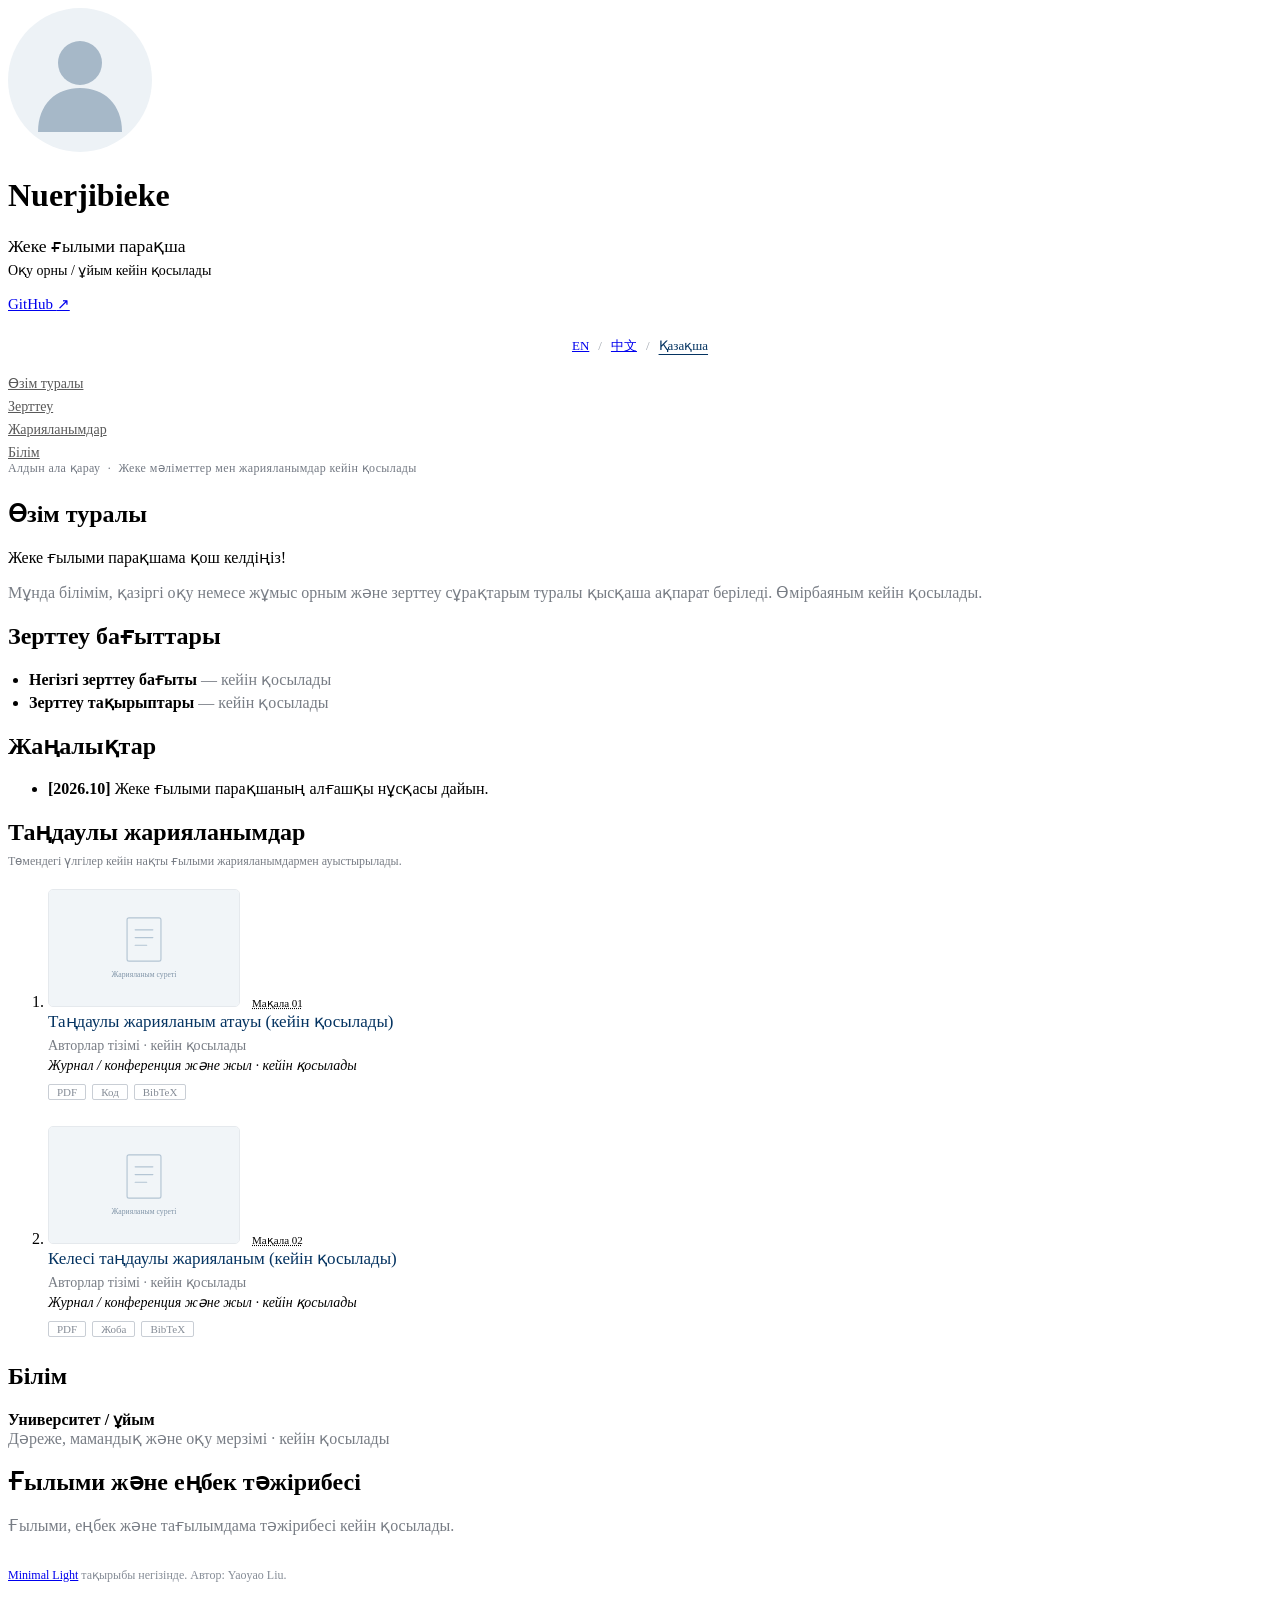
==== html_source_file/kk/index.html @ c3d190a2 "Set up trilingual academic homepage from Minimal Light" ====
<!DOCTYPE html>
<html lang="kk-Cyrl">
  <head>
    <meta charset="UTF-8">
    <meta name="viewport" content="width=device-width, initial-scale=1">
    <title>Nuerjibieke | Жеке ғылыми парақша</title>
    <meta name="description" content="Nuerjibieke — зерттеу бағыттары, жарияланымдар, білім және тәжірибе туралы жеке ғылыми парақша.">
    <meta name="robots" content="noindex, nofollow">
    <meta name="color-scheme" content="light dark">
    <link rel="icon" href="../assets/img/profile-placeholder.svg" type="image/svg+xml">
    <link rel="alternate" hreflang="en" href="../">
    <link rel="alternate" hreflang="zh-CN" href="../zh/">
    <link rel="alternate" hreflang="kk-Cyrl" href="./">
    <!-- Layout and styles are from the official Minimal Light HTML distribution. -->
    <link rel="stylesheet" href="../assets/css/style.css">
    <link rel="stylesheet" href="../assets/css/publications.css">
    <link rel="stylesheet" href="../assets/css/custom.css">
  </head>
  <body>
    <div class="wrapper">
      <header>
        <span class="image avatar"><img src="../assets/img/profile-placeholder.svg" alt="Жеке фотосурет кейін қосылады" width="144" height="144"></span>
        <!-- Replace the GitHub username with your preferred published name. -->
        <h1>Nuerjibieke</h1>
        <p class="profile-position">Жеке ғылыми парақша</p>
        <p class="profile-affiliation">Оқу орны / ұйым кейін қосылады</p>
        <div class="profile-links">
          <a href="https://github.com/Nuerjibieke" target="_blank" rel="noopener noreferrer" aria-label="Nuerjibieke GitHub парақшасы">GitHub <span aria-hidden="true">↗</span></a>
          <!-- Add Scholar and CV links here when the actual URLs are available. -->
        </div>
        <nav class="language-switch" aria-label="Тіл">
          <a href="../" lang="en" hreflang="en">EN</a>
          <span aria-hidden="true">/</span>
          <a href="../zh/" lang="zh-CN" hreflang="zh-CN">中文</a>
          <span aria-hidden="true">/</span>
          <a href="./" lang="kk-Cyrl" hreflang="kk-Cyrl" aria-current="page">Қазақша</a>
        </nav>
        <nav class="section-nav" aria-label="Парақша бөлімдері">
          <a href="#about-me">Өзім туралы</a>
          <a href="#research-interests">Зерттеу</a>
          <a href="#publications">Жарияланымдар</a>
          <a href="#education">Білім</a>
        </nav>
      </header>
      <section aria-label="Ғылыми мәліметтер">
        <p class="preview-note">Алдын ала қарау <span aria-hidden="true">·</span> Жеке мәліметтер мен жарияланымдар кейін қосылады</p>

        <h2 id="about-me">Өзім туралы</h2>
        <p>Жеке ғылыми парақшама қош келдіңіз!</p>
        <p class="placeholder-copy">Мұнда білімім, қазіргі оқу немесе жұмыс орным және зерттеу сұрақтарым туралы қысқаша ақпарат беріледі. Өмірбаяным кейін қосылады.</p>

        <h2 id="research-interests">Зерттеу бағыттары</h2>
        <ul class="research-list">
          <li><strong>Негізгі зерттеу бағыты</strong> <span class="placeholder-copy">— кейін қосылады</span></li>
          <li><strong>Зерттеу тақырыптары</strong> <span class="placeholder-copy">— кейін қосылады</span></li>
        </ul>

        <h2 id="news">Жаңалықтар</h2>
        <ul>
          <li><strong>[2026.10]</strong> Жеке ғылыми парақшаның алғашқы нұсқасы дайын.</li>
        </ul>

        <h2 id="publications" class="publications-heading">Таңдаулы жарияланымдар</h2>
        <p class="section-hint">Төмендегі үлгілер кейін нақты ғылыми жарияланымдармен ауыстырылады.</p>
        <div class="publications">
          <ol class="bibliography">
            <li>
              <div class="pub-row">
                <div class="col-sm-3 abbr paper-image">
                  <img src="../assets/img/paper-placeholder-kk.svg" class="teaser" alt="Жарияланым суретінің орны" width="270" height="123">
                  <abbr class="badge" title="Бірінші жарияланым үлгісі">Мақала 01</abbr>
                </div>
                <div class="col-sm-9 paper-info">
                  <div class="title">Таңдаулы жарияланым атауы (кейін қосылады)</div>
                  <div class="author placeholder-copy">Авторлар тізімі · кейін қосылады</div>
                  <div class="periodical"><em>Журнал / конференция және жыл · кейін қосылады</em></div>
                  <div class="links">
                    <button type="button" disabled title="Мақала сілтемесі кейін қосылады">PDF</button>
                    <button type="button" disabled title="Код сілтемесі кейін қосылады">Код</button>
                    <button type="button" disabled title="Библиографиялық деректер кейін қосылады">BibTeX</button>
                  </div>
                </div>
              </div>
            </li>
            <li>
              <div class="pub-row">
                <div class="col-sm-3 abbr paper-image">
                  <img src="../assets/img/paper-placeholder-kk.svg" class="teaser" alt="Жарияланым суретінің орны" width="270" height="123" loading="lazy">
                  <abbr class="badge" title="Екінші жарияланым үлгісі">Мақала 02</abbr>
                </div>
                <div class="col-sm-9 paper-info">
                  <div class="title">Келесі таңдаулы жарияланым (кейін қосылады)</div>
                  <div class="author placeholder-copy">Авторлар тізімі · кейін қосылады</div>
                  <div class="periodical"><em>Журнал / конференция және жыл · кейін қосылады</em></div>
                  <div class="links">
                    <button type="button" disabled title="Мақала сілтемесі кейін қосылады">PDF</button>
                    <button type="button" disabled title="Жоба сілтемесі кейін қосылады">Жоба</button>
                    <button type="button" disabled title="Библиографиялық деректер кейін қосылады">BibTeX</button>
                  </div>
                </div>
              </div>
            </li>
          </ol>
        </div>

        <h2 id="education">Білім</h2>
        <p><strong>Университет / ұйым</strong><br><span class="placeholder-copy">Дәреже, мамандық және оқу мерзімі · кейін қосылады</span></p>

        <h2 id="experience">Ғылыми және еңбек тәжірибесі</h2>
        <p class="placeholder-copy">Ғылыми, еңбек және тағылымдама тәжірибесі кейін қосылады.</p>

        <p class="template-credit"><small><a href="https://github.com/yaoyao-liu/minimal-light" target="_blank" rel="noopener noreferrer">Minimal Light</a> тақырыбы негізінде. Автор: Yaoyao Liu.</small></p>
      </section>
    </div>
  </body>
</html>
---- html_source_file/assets/css/custom.css ----
/* Small additions to the upstream Minimal Light layout. */
html { scroll-behavior: smooth; }
body { font-family: "Crimson Pro", Georgia, "Times New Roman", "Songti SC", "Noto Serif SC", serif; }
h2 { scroll-margin-top: 24px; }
.wrapper::after { content: ""; display: block; clear: both; }
.image.avatar img { height: auto; }
.profile-position { margin: 0 0 5px; font-size: 1.1rem; }
.profile-affiliation { margin: 0 0 16px; font-size: 14px; }
.profile-links { margin-bottom: 24px; font-size: 15px; }
.language-switch { display: flex; justify-content: center; align-items: center; gap: 9px; margin: 0 0 20px; font-size: 13px; }
.language-switch span { color: #a1a7b0; }
.language-switch a[aria-current="page"] { color: #043361; text-decoration: underline; text-underline-offset: 4px; }
.section-nav { display: flex; flex-direction: column; gap: 7px; font-size: 14px; }
.section-nav a { color: #595959; }
.section-nav a:hover { color: #069; }
.preview-note { color: #737983; font-size: 12px; margin: 0 0 24px; letter-spacing: .03em; }
.preview-note span { padding: 0 4px; }
.placeholder-copy { color: #787d85; }
.research-list { padding-left: 21px; }
.research-list li { margin-bottom: 4px; }
.section-hint { margin: 0 0 20px; font-size: 12px; color: #787d85; }
.publications-heading { margin-bottom: 8px; }
.publications { margin-top: 0; }
.publications ol.bibliography li { margin-bottom: 26px; }
.paper-image { position: relative; flex: 0 0 190px; padding: 0 18px 0 0; }
.paper-info { min-width: 0; }
.publications ol.bibliography li .abbr { height: auto; margin-bottom: 0; }
.publications ol.bibliography li .abbr abbr { left: 12px; top: 8px; padding: 4px 8px; font-size: 11px; }
.publications ol.bibliography li .teaser { width: 190px; height: 116px; margin: 0; box-shadow: none; border: 1px solid #e5e9ed; border-radius: 5px; object-fit: cover; }
.publications .title { color: #043361; font-size: 17px; margin-bottom: 5px; }
.publications .author, .publications .periodical { font-size: 14px; margin-bottom: 3px; }
.publications .links { display: flex; gap: 6px; margin-top: 10px; flex-wrap: wrap; }
.publications .links button { font: inherit; font-size: 11px; border: 1px solid #c9ced5; color: #858c96; background: transparent; padding: 1px 8px; border-radius: 2px; }
.template-credit { margin-top: 30px; }
.template-credit small { color: #858c96; font-size: 12px; }
a:focus-visible { outline: 2px solid #39c; outline-offset: 4px; border-radius: 2px; }
@media (prefers-color-scheme: dark) {
  .language-switch a[aria-current="page"] { color: #3eb7f0; }
  .section-nav a { color: #b8bdc7; }
  .preview-note, .placeholder-copy, .section-hint { color: #a5aab5; }
  .publications .title { color: #3eb7f0; }
  .publications .links button { color: #a5aab5; border-color: #565e6b; }
  .publications ol.bibliography li .teaser { border-color: #3f4756; opacity: .85; }
}
@media (max-width: 960px) {
  .section-nav { flex-direction: row; justify-content: center; flex-wrap: wrap; gap: 8px 18px; margin-bottom: 24px; }
  .profile-links { margin-bottom: 16px; }
  section { padding-top: 25px; border-color: #e5e9ed; }
}
@media (max-width: 480px) {
  .paper-image { padding-right: 0; margin-bottom: 14px !important; }
  .publications ol.bibliography li .teaser { width: 100%; height: 150px; }
  .publications ol.bibliography li .abbr abbr { left: 12px; }
  .preview-note { font-size: 11px; }
}
@media (prefers-reduced-motion: reduce) { html { scroll-behavior: auto; } }
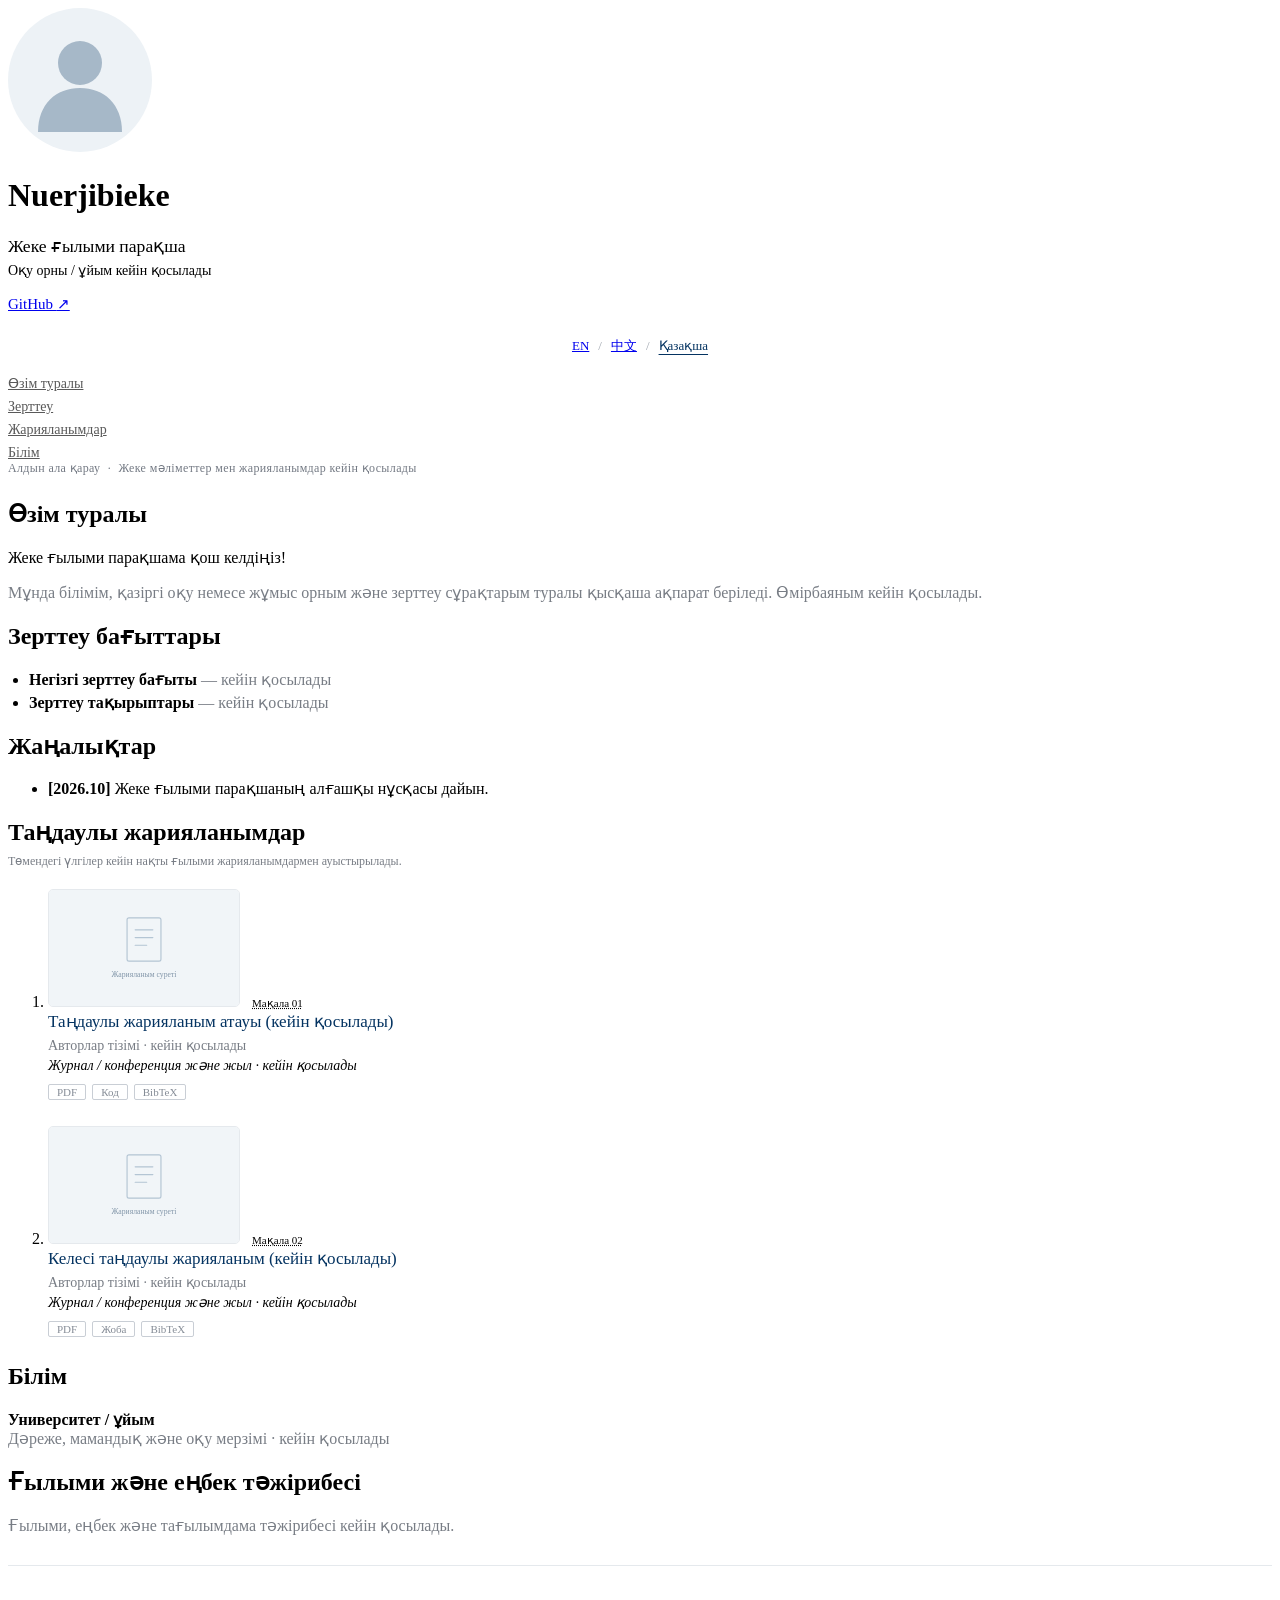
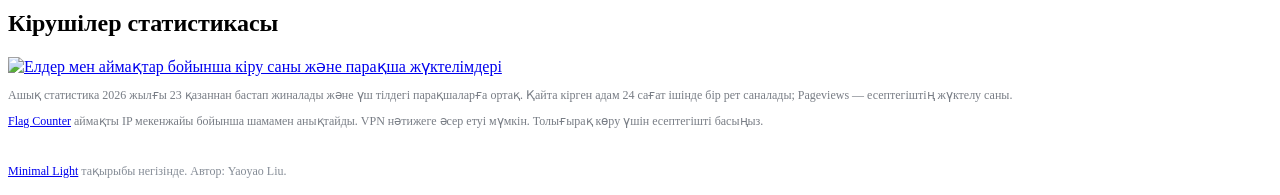
==== commit 04915acc: "Show public visitor counts and country statistics across languages" ====
--- a/html_source_file/kk/index.html
+++ b/html_source_file/kk/index.html
@@ -109,6 +109,18 @@
         <h2 id="experience">Ғылыми және еңбек тәжірибесі</h2>
         <p class="placeholder-copy">Ғылыми, еңбек және тағылымдама тәжірибесі кейін қосылады.</p>
 
+        <aside class="visitor-stats" aria-labelledby="visitor-stats-title">
+          <h2 id="visitor-stats-title">Кірушілер статистикасы</h2>
+          <a class="visitor-counter" href="https://info.flagcounter.com/dFxI" target="_blank" rel="noopener noreferrer" aria-label="Flag Counter қызметіндегі елдер мен аймақтар бойынша ашық кіру статистикасын көру">
+            <picture>
+              <source media="(prefers-color-scheme: dark)" srcset="https://s05.flagcounter.com/count2/dFxI/bg_20212B/txt_DADBDF/border_20212B/columns_2/maxflags_12/viewers_0/labels_1/pageviews_1/flags_0/percent_0/">
+              <img src="https://s05.flagcounter.com/count2/dFxI/bg_FFFFFF/txt_043361/border_FFFFFF/columns_2/maxflags_12/viewers_0/labels_1/pageviews_1/flags_0/percent_0/" alt="Елдер мен аймақтар бойынша кіру саны және парақша жүктелімдері" loading="eager" decoding="async" referrerpolicy="no-referrer">
+            </picture>
+          </a>
+          <p class="visitor-note">Ашық статистика 2026 жылғы 23 қазаннан бастап жиналады және үш тілдегі парақшаларға ортақ. Қайта кірген адам 24 сағат ішінде бір рет саналады; Pageviews — есептегіштің жүктелу саны.</p>
+          <p class="visitor-note"><a href="https://www.flagcounter.com/privacy.html" target="_blank" rel="noopener noreferrer">Flag Counter</a> аймақты IP мекенжайы бойынша шамамен анықтайды. VPN нәтижеге әсер етуі мүмкін. Толығырақ көру үшін есептегішті басыңыз.</p>
+        </aside>
+
         <p class="template-credit"><small><a href="https://github.com/yaoyao-liu/minimal-light" target="_blank" rel="noopener noreferrer">Minimal Light</a> тақырыбы негізінде. Автор: Yaoyao Liu.</small></p>
       </section>
     </div>
--- a/html_source_file/assets/css/custom.css
+++ b/html_source_file/assets/css/custom.css
@@ -33,8 +33,14 @@
 .publications .links button { font: inherit; font-size: 11px; border: 1px solid #c9ced5; color: #858c96; background: transparent; padding: 1px 8px; border-radius: 2px; }
 .template-credit { margin-top: 30px; }
 .template-credit small { color: #858c96; font-size: 12px; }
+.visitor-stats { margin-top: 30px; padding-top: 24px; border-top: 1px solid #e5e9ed; }
+.visitor-counter { display: inline-block; max-width: 100%; margin-bottom: 10px; }
+.visitor-counter img { display: block; max-width: 100%; height: auto; }
+.visitor-note { margin: 0 0 7px; font-size: 12px; line-height: 1.6; color: #787d85; }
 a:focus-visible { outline: 2px solid #39c; outline-offset: 4px; border-radius: 2px; }
 @media (prefers-color-scheme: dark) {
+  .visitor-stats { border-color: #3f4756; }
+  .visitor-note { color: #a5aab5; }
   .language-switch a[aria-current="page"] { color: #3eb7f0; }
   .section-nav a { color: #b8bdc7; }
   .preview-note, .placeholder-copy, .section-hint { color: #a5aab5; }
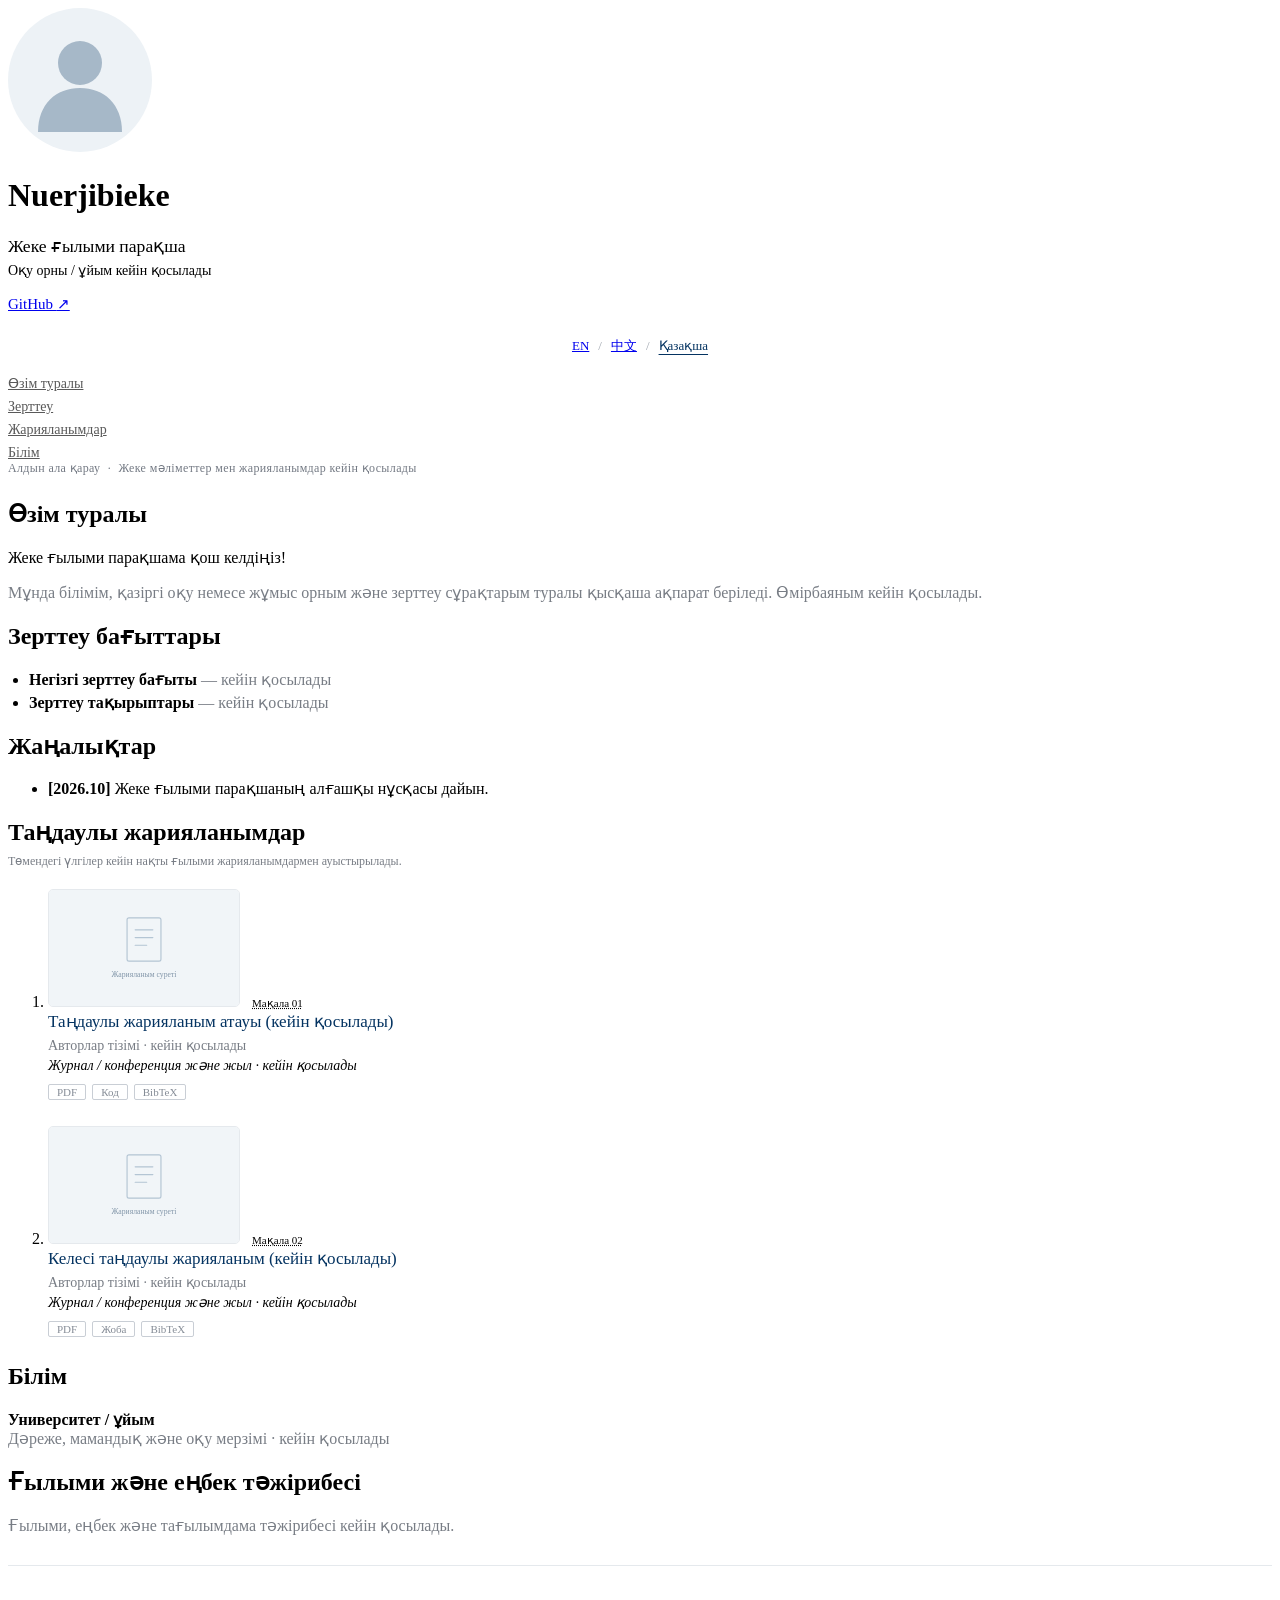
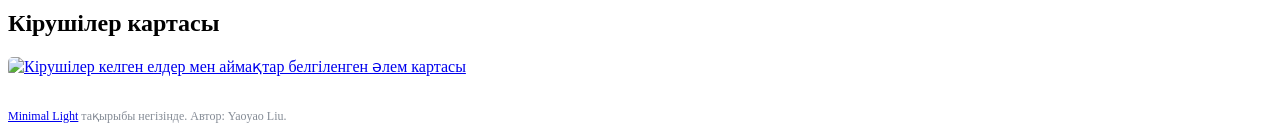
==== commit 79fa7423: "Replace visitor country list with a world map and remove explanatory notes" ====
--- a/html_source_file/kk/index.html
+++ b/html_source_file/kk/index.html
@@ -110,15 +110,13 @@
         <p class="placeholder-copy">Ғылыми, еңбек және тағылымдама тәжірибесі кейін қосылады.</p>
 
         <aside class="visitor-stats" aria-labelledby="visitor-stats-title">
-          <h2 id="visitor-stats-title">Кірушілер статистикасы</h2>
-          <a class="visitor-counter" href="https://info.flagcounter.com/dFxI" target="_blank" rel="noopener noreferrer" aria-label="Flag Counter қызметіндегі елдер мен аймақтар бойынша ашық кіру статистикасын көру">
+          <h2 id="visitor-stats-title">Кірушілер картасы</h2>
+          <a class="visitor-counter" href="https://info.flagcounter.com/dFxI" target="_blank" rel="noopener noreferrer" aria-label="Әлем картасында кірушілер келген елдер мен аймақтарды көру">
             <picture>
-              <source media="(prefers-color-scheme: dark)" srcset="https://s05.flagcounter.com/count2/dFxI/bg_20212B/txt_DADBDF/border_20212B/columns_2/maxflags_12/viewers_0/labels_1/pageviews_1/flags_0/percent_0/">
-              <img src="https://s05.flagcounter.com/count2/dFxI/bg_FFFFFF/txt_043361/border_FFFFFF/columns_2/maxflags_12/viewers_0/labels_1/pageviews_1/flags_0/percent_0/" alt="Елдер мен аймақтар бойынша кіру саны және парақша жүктелімдері" loading="eager" decoding="async" referrerpolicy="no-referrer">
+              <source media="(max-width: 480px)" srcset="https://s05.flagcounter.com/map/dFxI/size_s/txt_043361/border_FFFFFF/pageviews_1/viewers_3/flags_1/">
+              <img src="https://s05.flagcounter.com/map/dFxI/size_xl/txt_043361/border_FFFFFF/pageviews_1/viewers_3/flags_1/" alt="Кірушілер келген елдер мен аймақтар белгіленген әлем картасы" loading="eager" decoding="async" referrerpolicy="no-referrer">
             </picture>
           </a>
-          <p class="visitor-note">Ашық статистика 2026 жылғы 23 қазаннан бастап жиналады және үш тілдегі парақшаларға ортақ. Қайта кірген адам 24 сағат ішінде бір рет саналады; Pageviews — есептегіштің жүктелу саны.</p>
-          <p class="visitor-note"><a href="https://www.flagcounter.com/privacy.html" target="_blank" rel="noopener noreferrer">Flag Counter</a> аймақты IP мекенжайы бойынша шамамен анықтайды. VPN нәтижеге әсер етуі мүмкін. Толығырақ көру үшін есептегішті басыңыз.</p>
         </aside>
 
         <p class="template-credit"><small><a href="https://github.com/yaoyao-liu/minimal-light" target="_blank" rel="noopener noreferrer">Minimal Light</a> тақырыбы негізінде. Автор: Yaoyao Liu.</small></p>
--- a/html_source_file/assets/css/custom.css
+++ b/html_source_file/assets/css/custom.css
@@ -34,13 +34,11 @@
 .template-credit { margin-top: 30px; }
 .template-credit small { color: #858c96; font-size: 12px; }
 .visitor-stats { margin-top: 30px; padding-top: 24px; border-top: 1px solid #e5e9ed; }
-.visitor-counter { display: inline-block; max-width: 100%; margin-bottom: 10px; }
-.visitor-counter img { display: block; max-width: 100%; height: auto; }
-.visitor-note { margin: 0 0 7px; font-size: 12px; line-height: 1.6; color: #787d85; }
+.visitor-counter { display: block; width: 100%; margin-bottom: 10px; }
+.visitor-counter img { display: block; width: 100%; height: auto; border-radius: 5px; }
 a:focus-visible { outline: 2px solid #39c; outline-offset: 4px; border-radius: 2px; }
 @media (prefers-color-scheme: dark) {
   .visitor-stats { border-color: #3f4756; }
-  .visitor-note { color: #a5aab5; }
   .language-switch a[aria-current="page"] { color: #3eb7f0; }
   .section-nav a { color: #b8bdc7; }
   .preview-note, .placeholder-copy, .section-hint { color: #a5aab5; }
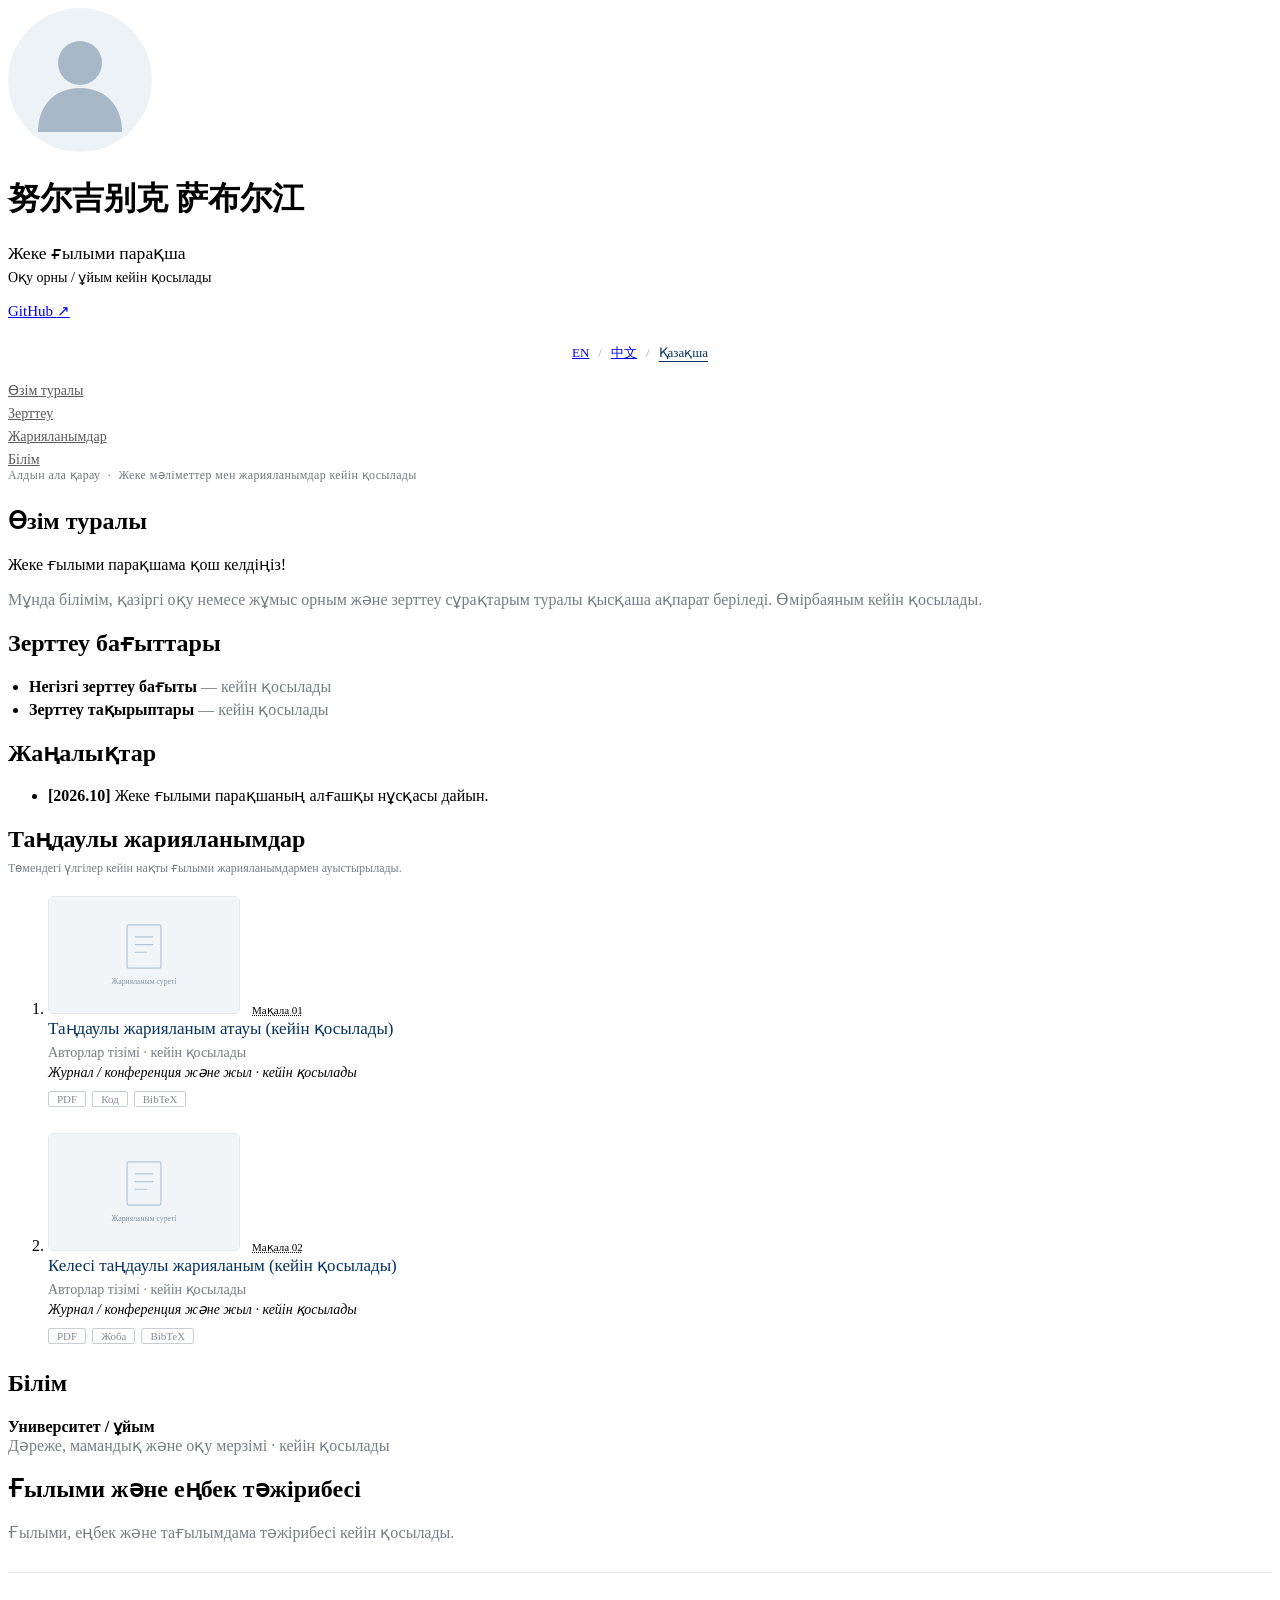
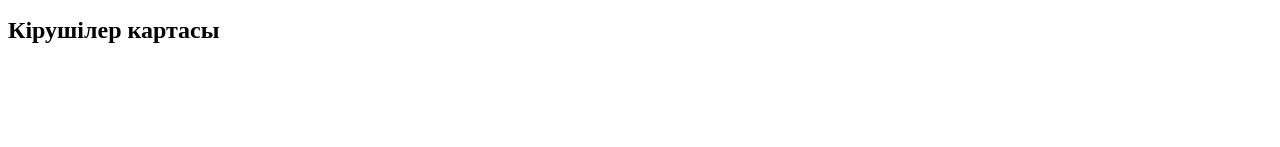
==== commit c0b1e45e: "Correct personal names across homepage languages" ====
--- a/html_source_file/kk/index.html
+++ b/html_source_file/kk/index.html
@@ -3,8 +3,8 @@
   <head>
     <meta charset="UTF-8">
     <meta name="viewport" content="width=device-width, initial-scale=1">
-    <title>Nuerjibieke | Жеке ғылыми парақша</title>
-    <meta name="description" content="Nuerjibieke — зерттеу бағыттары, жарияланымдар, білім және тәжірибе туралы жеке ғылыми парақша.">
+    <title>努尔吉别克 萨布尔江 | Жеке ғылыми парақша</title>
+    <meta name="description" content="努尔吉别克 萨布尔江 — зерттеу бағыттары, жарияланымдар, білім және тәжірибе туралы жеке ғылыми парақша.">
     <meta name="robots" content="noindex, nofollow">
     <meta name="color-scheme" content="light dark">
     <link rel="icon" href="../assets/img/profile-placeholder.svg" type="image/svg+xml">
@@ -20,12 +20,11 @@
     <div class="wrapper">
       <header>
         <span class="image avatar"><img src="../assets/img/profile-placeholder.svg" alt="Жеке фотосурет кейін қосылады" width="144" height="144"></span>
-        <!-- Replace the GitHub username with your preferred published name. -->
-        <h1>Nuerjibieke</h1>
+        <h1 lang="zh-CN">努尔吉别克 萨布尔江</h1>
         <p class="profile-position">Жеке ғылыми парақша</p>
         <p class="profile-affiliation">Оқу орны / ұйым кейін қосылады</p>
         <div class="profile-links">
-          <a href="https://github.com/Nuerjibieke" target="_blank" rel="noopener noreferrer" aria-label="Nuerjibieke GitHub парақшасы">GitHub <span aria-hidden="true">↗</span></a>
+          <a href="https://github.com/Nuerjibieke" target="_blank" rel="noopener noreferrer" aria-label="努尔吉别克 萨布尔江 GitHub парақшасы">GitHub <span aria-hidden="true">↗</span></a>
           <!-- Add Scholar and CV links here when the actual URLs are available. -->
         </div>
         <nav class="language-switch" aria-label="Тіл">
--- a/html_source_file/assets/css/custom.css
+++ b/html_source_file/assets/css/custom.css
@@ -2,6 +2,7 @@
 html { scroll-behavior: smooth; }
 body { font-family: "Crimson Pro", Georgia, "Times New Roman", "Songti SC", "Noto Serif SC", serif; }
 h2 { scroll-margin-top: 24px; }
+html[lang="zh-CN"] header h1 { font-size: 24px; }
 .wrapper::after { content: ""; display: block; clear: both; }
 .image.avatar img { height: auto; }
 .profile-position { margin: 0 0 5px; font-size: 1.1rem; }
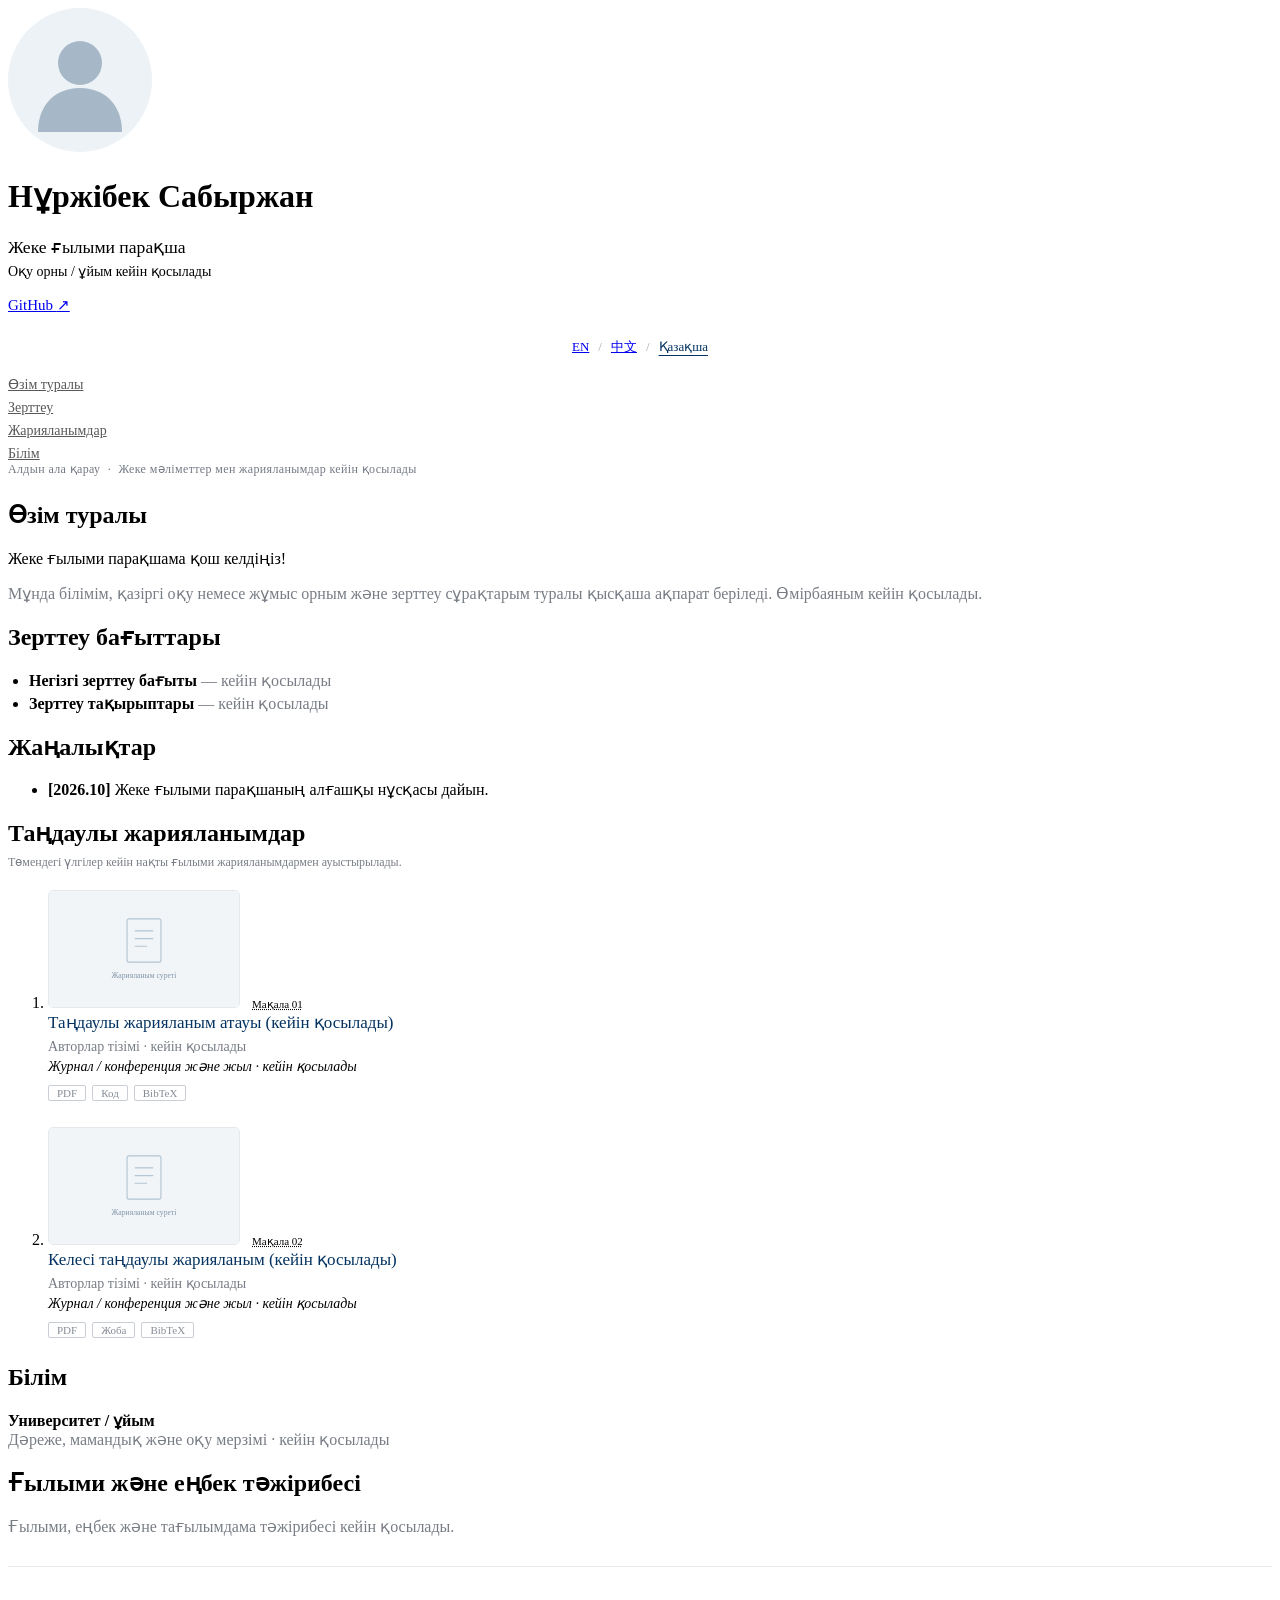
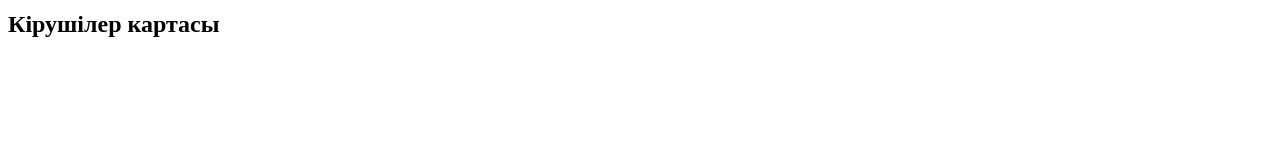
==== commit 3b0ea1d3: "Use confirmed Kazakh name Nūrjibek Sabyrjan" ====
--- a/html_source_file/kk/index.html
+++ b/html_source_file/kk/index.html
@@ -3,8 +3,8 @@
   <head>
     <meta charset="UTF-8">
     <meta name="viewport" content="width=device-width, initial-scale=1">
-    <title>努尔吉别克 萨布尔江 | Жеке ғылыми парақша</title>
-    <meta name="description" content="努尔吉别克 萨布尔江 — зерттеу бағыттары, жарияланымдар, білім және тәжірибе туралы жеке ғылыми парақша.">
+    <title>Нұржібек Сабыржан | Жеке ғылыми парақша</title>
+    <meta name="description" content="Нұржібек Сабыржан — зерттеу бағыттары, жарияланымдар, білім және тәжірибе туралы жеке ғылыми парақша.">
     <meta name="robots" content="noindex, nofollow">
     <meta name="color-scheme" content="light dark">
     <link rel="icon" href="../assets/img/profile-placeholder.svg" type="image/svg+xml">
@@ -20,11 +20,11 @@
     <div class="wrapper">
       <header>
         <span class="image avatar"><img src="../assets/img/profile-placeholder.svg" alt="Жеке фотосурет кейін қосылады" width="144" height="144"></span>
-        <h1 lang="zh-CN">努尔吉别克 萨布尔江</h1>
+        <h1>Нұржібек Сабыржан</h1>
         <p class="profile-position">Жеке ғылыми парақша</p>
         <p class="profile-affiliation">Оқу орны / ұйым кейін қосылады</p>
         <div class="profile-links">
-          <a href="https://github.com/Nuerjibieke" target="_blank" rel="noopener noreferrer" aria-label="努尔吉别克 萨布尔江 GitHub парақшасы">GitHub <span aria-hidden="true">↗</span></a>
+          <a href="https://github.com/Nuerjibieke" target="_blank" rel="noopener noreferrer" aria-label="Нұржібек Сабыржан GitHub парақшасы">GitHub <span aria-hidden="true">↗</span></a>
           <!-- Add Scholar and CV links here when the actual URLs are available. -->
         </div>
         <nav class="language-switch" aria-label="Тіл">
